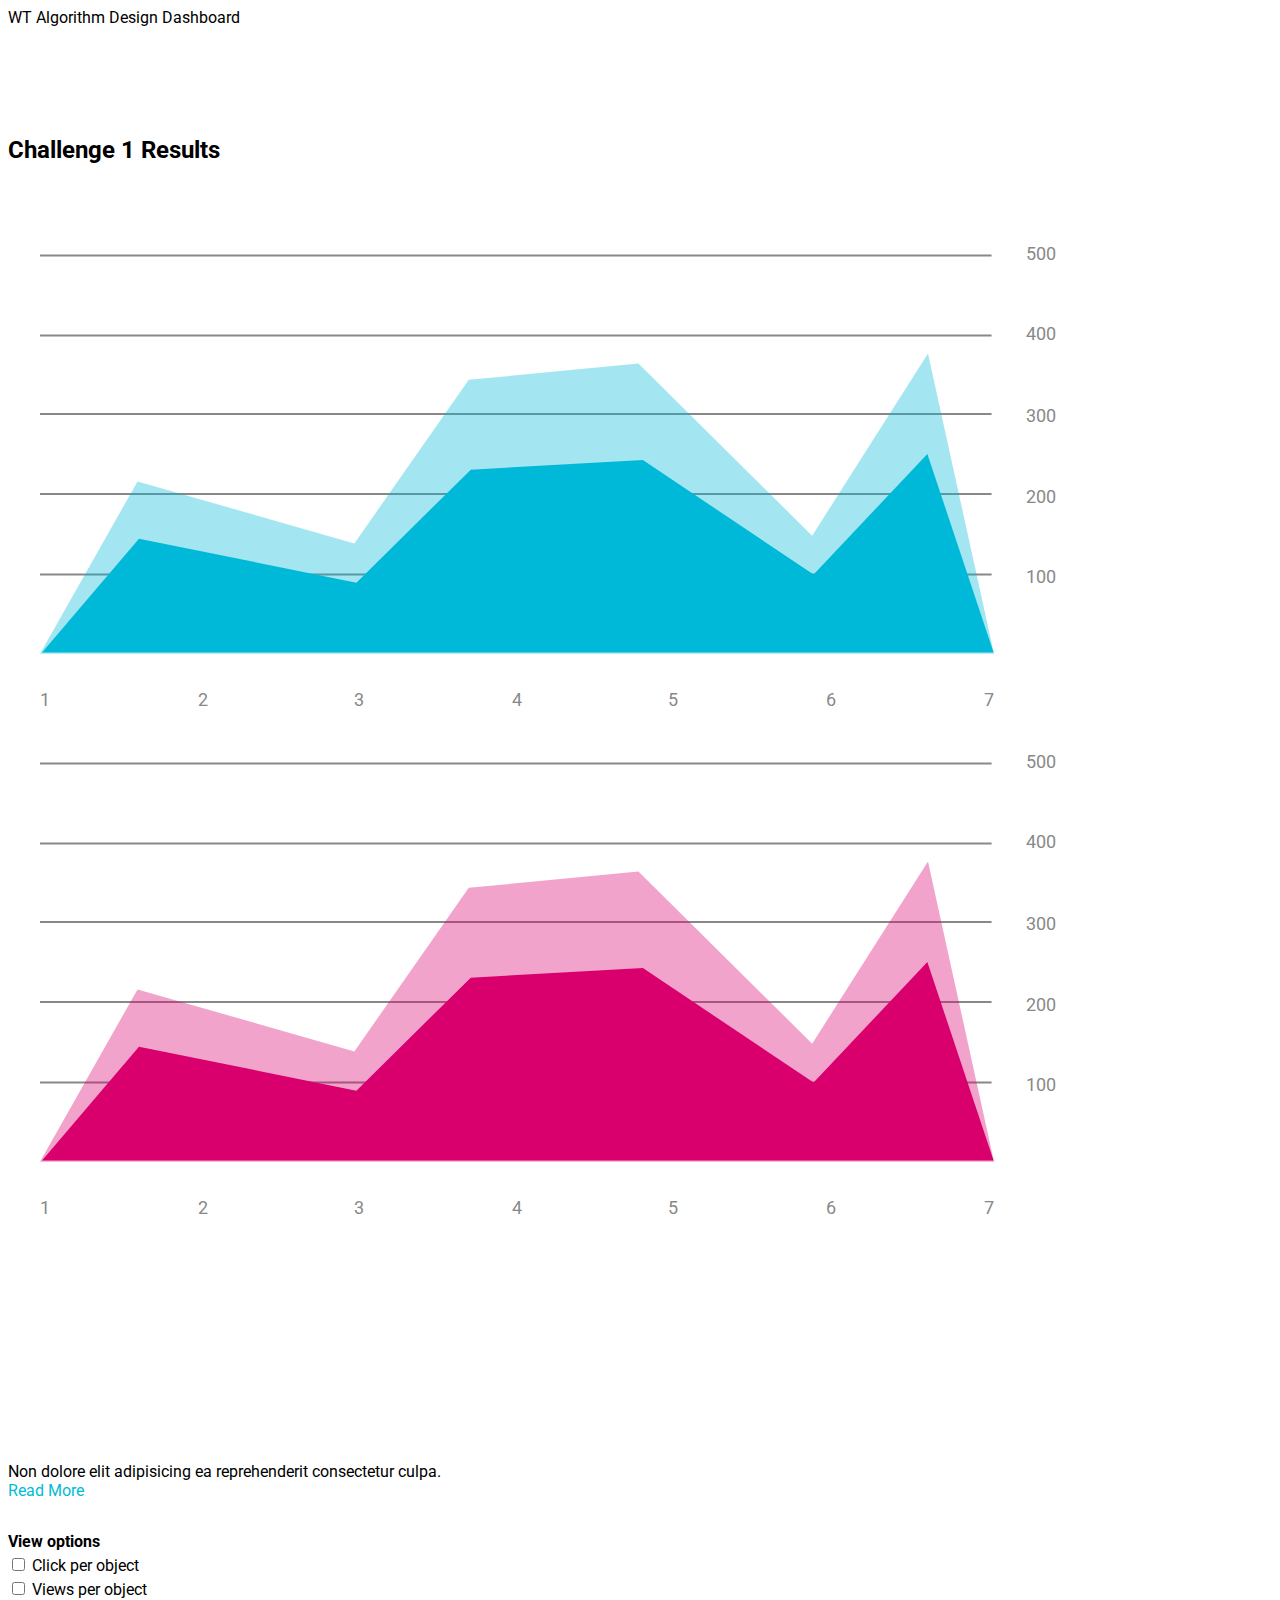
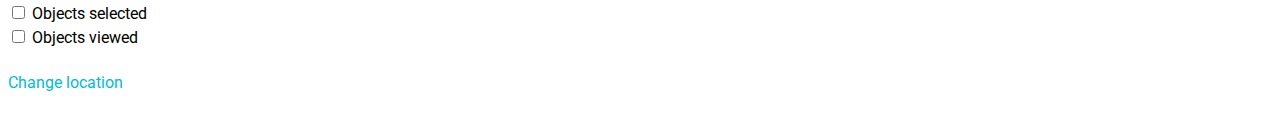
==== challenge1.html @ 23d9f59e "Add challenge 1 page" ====
<!doctype html>
<!--
 Material Design Lite
 Copyright 2015 Google Inc. All rights reserved.
 
 Licensed under the Apache License, Version 2.0 (the "License");
 you may not use this file except in compliance with the License.
 You may obtain a copy of the License at
 
 https://www.apache.org/licenses/LICENSE-2.0
 
 Unless required by applicable law or agreed to in writing, software
 distributed under the License is distributed on an "AS IS" BASIS,
 WITHOUT WARRANTIES OR CONDITIONS OF ANY KIND, either express or implied.
 See the License for the specific language governing permissions and
 limitations under the License
 -->
<html lang="en">
    <head>
        <meta charset="utf-8">
        <meta http-equiv="X-UA-Compatible" content="IE=edge">
        <meta name="description" content="A front-end template that helps you build fast, modern mobile web apps.">
        <meta name="viewport" content="width=device-width, initial-scale=1.0, minimum-scale=1.0">
        <title>WT Algorithm Design Dashboard</title>
                        
        <!-- Add to homescreen for Chrome on Android -->
        <meta name="mobile-web-app-capable" content="yes">
        <link rel="icon" sizes="192x192" href="images/android-desktop.png">
                                
        <!-- Add to homescreen for Safari on iOS -->
        <meta name="apple-mobile-web-app-capable" content="yes">
        <meta name="apple-mobile-web-app-status-bar-style" content="black">
        <meta name="apple-mobile-web-app-title" content="Material Design Lite">
        <link rel="apple-touch-icon-precomposed" href="images/ios-desktop.png">
                                                
        <!-- Tile icon for Win8 (144x144 + tile color) -->
        <meta name="msapplication-TileImage" content="images/touch/ms-touch-icon-144x144-precomposed.png">
        <meta name="msapplication-TileColor" content="#3372DF">
                                                        
        <link rel="shortcut icon" href="images/favicon.png">
                                                            
        <!-- SEO: If your mobile URL is different from the desktop URL, add a canonical link to the desktop page https://developers.google.com/webmasters/smartphone-sites/feature-phones -->
        <!--
        <link rel="canonical" href="http://www.example.com/">
        -->
                                                            
        <link rel="stylesheet" href="https://fonts.googleapis.com/css?family=Roboto:regular,bold,italic,thin,light,bolditalic,black,medium&amp;lang=en">
        <link rel="stylesheet" href="https://fonts.googleapis.com/icon?family=Material+Icons">
        <link rel="stylesheet" href="https://code.getmdl.io/1.2.1/material.cyan-light_blue.min.css">
        <link rel="stylesheet" href="styles.css">
        <style>
            #view-source {
                position: fixed;
                display: block;
                right: 0;
                bottom: 0;
                margin-right: 40px;
                margin-bottom: 40px;
                z-index: 900;
            }
        </style>
    </head>
    <body>
        <div class="demo-layout mdl-layout mdl-js-layout mdl-layout--fixed-drawer mdl-layout--fixed-header">
            <header class="demo-header mdl-layout__header mdl-color--grey-100 mdl-color-text--grey-600">
                <div class="mdl-layout__header-row">
                    <span class="mdl-layout-title">WT Algorithm Design Dashboard</span>
                    <div class="mdl-layout-spacer"></div>
                    <div class="mdl-textfield mdl-js-textfield mdl-textfield--expandable">
                        
                    </div>
                </div>
            </header>
            <div class="demo-drawer mdl-layout__drawer mdl-color--blue-grey-900 mdl-color-text--blue-grey-50">
                <nav class="demo-navigation mdl-navigation mdl-color--blue-grey-800">
                    <!--This is where the challenges on the sidebar will be added. Use the same format as the line directly below this. -->
                    <a class="mdl-navigation__link" href="index.html"><i class="mdl-color-text--blue-grey-400 material-icons" role="presentation">home</i>Home</a>
                    <a class="mdl-navigation__link mdl-color-text--white" href="challenge1.html"><i class="mdl-color-text--white material-icons" role="presentation">date_range</i>Challenge 1</a>
                    <div class="mdl-layout-spacer"></div>
                </nav>
            </div>
            <main class="mdl-layout__content mdl-color--grey-100">
                <div class="mdl-grid demo-content">
                    <div class="mdl-color--white mdl-shadow--2dp mdl-cell mdl-cell--12-col mdl-grid">
                        <div class="mdl-card__title">
                            <h2 class="mdl-card__title-text">Challenge 1 Results</h2>
                        </div>
                    </div>
                    <div class="demo-graphs mdl-shadow--2dp mdl-color--white mdl-cell mdl-cell--8-col">
                        <svg fill="currentColor" viewBox="0 0 500 250" class="demo-graph">
                            <use xlink:href="#chart" />
                        </svg>
                        <svg fill="currentColor" viewBox="0 0 500 250" class="demo-graph">
                            <use xlink:href="#chart" />
                        </svg>
                    </div>
                    <div class="demo-cards mdl-cell mdl-cell--4-col mdl-cell--8-col-tablet mdl-grid mdl-grid--no-spacing">
                        <div class="demo-updates mdl-card mdl-shadow--2dp mdl-cell mdl-cell--4-col mdl-cell--4-col-tablet mdl-cell--12-col-desktop">
                            <div class="mdl-card__title mdl-card--expand mdl-color--teal-300">
                                <h2 class="mdl-card__title-text">Updates</h2>
                            </div>
                            <div class="mdl-card__supporting-text mdl-color-text--grey-600">
                                Non dolore elit adipisicing ea reprehenderit consectetur culpa.
                            </div>
                            <div class="mdl-card__actions mdl-card--border">
                                <a href="#" class="mdl-button mdl-js-button mdl-js-ripple-effect">Read More</a>
                            </div>
                        </div>
                        <div class="demo-separator mdl-cell--1-col"></div>
                        <div class="demo-options mdl-card mdl-color--deep-purple-500 mdl-shadow--2dp mdl-cell mdl-cell--4-col mdl-cell--3-col-tablet mdl-cell--12-col-desktop">
                            <div class="mdl-card__supporting-text mdl-color-text--blue-grey-50">
                                <h3>View options</h3>
                                <ul>
                                    <li>
                                        <label for="chkbox1" class="mdl-checkbox mdl-js-checkbox mdl-js-ripple-effect">
                                            <input type="checkbox" id="chkbox1" class="mdl-checkbox__input">
                                                <span class="mdl-checkbox__label">Click per object</span>
                                                </label>
                                    </li>
                                    <li>
                                        <label for="chkbox2" class="mdl-checkbox mdl-js-checkbox mdl-js-ripple-effect">
                                            <input type="checkbox" id="chkbox2" class="mdl-checkbox__input">
                                                <span class="mdl-checkbox__label">Views per object</span>
                                                </label>
                                    </li>
                                    <li>
                                        <label for="chkbox3" class="mdl-checkbox mdl-js-checkbox mdl-js-ripple-effect">
                                            <input type="checkbox" id="chkbox3" class="mdl-checkbox__input">
                                                <span class="mdl-checkbox__label">Objects selected</span>
                                                </label>
                                    </li>
                                    <li>
                                        <label for="chkbox4" class="mdl-checkbox mdl-js-checkbox mdl-js-ripple-effect">
                                            <input type="checkbox" id="chkbox4" class="mdl-checkbox__input">
                                                <span class="mdl-checkbox__label">Objects viewed</span>
                                                </label>
                                    </li>
                                </ul>
                            </div>
                            <div class="mdl-card__actions mdl-card--border">
                                <a href="#" class="mdl-button mdl-js-button mdl-js-ripple-effect mdl-color-text--blue-grey-50">Change location</a>
                                <div class="mdl-layout-spacer"></div>
                                <i class="material-icons">location_on</i>
                            </div>
                        </div>
                    </div>
                </div>
            </main>
        </div>
        <svg xmlns="http://www.w3.org/2000/svg" xmlns:xlink="http://www.w3.org/1999/xlink" version="1.1" style="position: fixed; left: -1000px; height: -1000px;">
            <defs>
                <mask id="piemask" maskContentUnits="objectBoundingBox">
                    <circle cx=0.5 cy=0.5 r=0.49 fill="white" />
                    <circle cx=0.5 cy=0.5 r=0.40 fill="black" />
                </mask>
                <g id="piechart">
                    <circle cx=0.5 cy=0.5 r=0.5 />
                    <path d="M 0.5 0.5 0.5 0 A 0.5 0.5 0 0 1 0.95 0.28 z" stroke="none" fill="rgba(255, 255, 255, 0.75)" />
                </g>
            </defs>
        </svg>
        <svg version="1.1" xmlns="http://www.w3.org/2000/svg" xmlns:xlink="http://www.w3.org/1999/xlink" viewBox="0 0 500 250" style="position: fixed; left: -1000px; height: -1000px;">
            <defs>
                <g id="chart">
                    <g id="Gridlines">
                        <line fill="#888888" stroke="#888888" stroke-miterlimit="10" x1="0" y1="27.3" x2="468.3" y2="27.3" />
                        <line fill="#888888" stroke="#888888" stroke-miterlimit="10" x1="0" y1="66.7" x2="468.3" y2="66.7" />
                        <line fill="#888888" stroke="#888888" stroke-miterlimit="10" x1="0" y1="105.3" x2="468.3" y2="105.3" />
                        <line fill="#888888" stroke="#888888" stroke-miterlimit="10" x1="0" y1="144.7" x2="468.3" y2="144.7" />
                        <line fill="#888888" stroke="#888888" stroke-miterlimit="10" x1="0" y1="184.3" x2="468.3" y2="184.3" />
                    </g>
                    <g id="Numbers">
                        <text transform="matrix(1 0 0 1 485 29.3333)" fill="#888888" font-family="'Roboto'" font-size="9">500</text>
                        <text transform="matrix(1 0 0 1 485 69)" fill="#888888" font-family="'Roboto'" font-size="9">400</text>
                        <text transform="matrix(1 0 0 1 485 109.3333)" fill="#888888" font-family="'Roboto'" font-size="9">300</text>
                        <text transform="matrix(1 0 0 1 485 149)" fill="#888888" font-family="'Roboto'" font-size="9">200</text>
                        <text transform="matrix(1 0 0 1 485 188.3333)" fill="#888888" font-family="'Roboto'" font-size="9">100</text>
                        <text transform="matrix(1 0 0 1 0 249.0003)" fill="#888888" font-family="'Roboto'" font-size="9">1</text>
                        <text transform="matrix(1 0 0 1 78 249.0003)" fill="#888888" font-family="'Roboto'" font-size="9">2</text>
                        <text transform="matrix(1 0 0 1 154.6667 249.0003)" fill="#888888" font-family="'Roboto'" font-size="9">3</text>
                        <text transform="matrix(1 0 0 1 232.1667 249.0003)" fill="#888888" font-family="'Roboto'" font-size="9">4</text>
                        <text transform="matrix(1 0 0 1 309 249.0003)" fill="#888888" font-family="'Roboto'" font-size="9">5</text>
                        <text transform="matrix(1 0 0 1 386.6667 249.0003)" fill="#888888" font-family="'Roboto'" font-size="9">6</text>
                        <text transform="matrix(1 0 0 1 464.3333 249.0003)" fill="#888888" font-family="'Roboto'" font-size="9">7</text>
                    </g>
                    <g id="Layer_5">
                        <polygon opacity="0.36" stroke-miterlimit="10" points="0,223.3 48,138.5 154.7,169 211,88.5
                        294.5,80.5 380,165.2 437,75.5 469.5,223.3 	"/>
                    </g>
                    <g id="Layer_4">
                        <polygon stroke-miterlimit="10" points="469.3,222.7 1,222.7 48.7,166.7 155.7,188.3 212,132.7
                        296.7,128 380.7,184.3 436.7,125 	"/>
                    </g>
                </g>
            </defs>
        </svg>
        <script src="https://code.getmdl.io/1.2.1/material.min.js"></script>
    </body>
</html>
---- styles.css ----
/**
 * Copyright 2015 Google Inc. All Rights Reserved.
 *
 * Licensed under the Apache License, Version 2.0 (the "License");
 * you may not use this file except in compliance with the License.
 * You may obtain a copy of the License at
 *
 *      http://www.apache.org/licenses/LICENSE-2.0
 *
 * Unless required by applicable law or agreed to in writing, software
 * distributed under the License is distributed on an "AS IS" BASIS,
 * WITHOUT WARRANTIES OR CONDITIONS OF ANY KIND, either express or implied.
 * See the License for the specific language governing permissions and
 * limitations under the License.
 */

html, body {
  font-family: 'Roboto', 'Helvetica', sans-serif;
}
.demo-avatar {
  width: 48px;
  height: 48px;
  border-radius: 24px;
}
.demo-layout .demo-header .mdl-textfield {
  padding: 0px;
  margin-top: 41px;
}
.demo-layout .demo-header .mdl-textfield .mdl-textfield__expandable-holder {
  bottom: 19px;
}
.demo-layout .mdl-layout__header .mdl-layout__drawer-button {
  color: rgba(0, 0, 0, 0.54);
}
.mdl-layout__drawer .avatar {
  margin-bottom: 16px;
}
.demo-drawer {
  border: none;
}
/* iOS Safari specific workaround */
.demo-drawer .mdl-menu__container {
  z-index: -1;
}
.demo-drawer .demo-navigation {
  z-index: -2;
}
/* END iOS Safari specific workaround */
.demo-drawer .mdl-menu .mdl-menu__item {
  display: -webkit-flex;
  display: -ms-flexbox;
  display: flex;
  -webkit-align-items: center;
      -ms-flex-align: center;
          align-items: center;
}
.demo-drawer-header {
  box-sizing: border-box;
  display: -webkit-flex;
  display: -ms-flexbox;
  display: flex;
  -webkit-flex-direction: column;
      -ms-flex-direction: column;
          flex-direction: column;
  -webkit-justify-content: flex-end;
      -ms-flex-pack: end;
          justify-content: flex-end;
  padding: 16px;
  height: 65px;
}
.demo-avatar-dropdown {
  display: -webkit-flex;
  display: -ms-flexbox;
  display: flex;
  position: relative;
  -webkit-flex-direction: row;
      -ms-flex-direction: row;
          flex-direction: row;
  -webkit-align-items: center;
      -ms-flex-align: center;
          align-items: center;
  width: 100%;
}

.demo-navigation {
  -webkit-flex-grow: 1;
      -ms-flex-positive: 1;
          flex-grow: 1;
}
.demo-layout .demo-navigation .mdl-navigation__link {
  display: -webkit-flex !important;
  display: -ms-flexbox !important;
  display: flex !important;
  -webkit-flex-direction: row;
      -ms-flex-direction: row;
          flex-direction: row;
  -webkit-align-items: center;
      -ms-flex-align: center;
          align-items: center;
  color: rgba(255, 255, 255, 0.56);
  font-weight: 500;
}
.demo-layout .demo-navigation .mdl-navigation__link:hover {
  background-color: #00BCD4;
  color: #37474F;
}
.demo-navigation .mdl-navigation__link .material-icons {
  font-size: 24px;
  color: rgba(255, 255, 255, 0.56);
  margin-right: 32px;
}

.demo-content {
  max-width: 1080px;
}

.demo-charts {
  -webkit-align-items: center;
      -ms-flex-align: center;
              -ms-grid-row-align: center;
          align-items: center;
}
.demo-chart:nth-child(1) {
  color: #ACEC00;
}
.demo-chart:nth-child(2) {
  color: #00BBD6;
}
.demo-chart:nth-child(3) {
  color: #BA65C9;
}
.demo-chart:nth-child(4) {
  color: #EF3C79;
}
.demo-graphs {
  padding: 16px 32px;
  display: -webkit-flex;
  display: -ms-flexbox;
  display: flex;
  -webkit-flex-direction: column;
      -ms-flex-direction: column;
          flex-direction: column;
  -webkit-align-items: stretch;
      -ms-flex-align: stretch;
          align-items: stretch;
}
/* TODO: Find a proper solution to have the graphs
 * not float around outside their container in IE10/11.
 * Using a browserhacks.com solution for now.
 */
_:-ms-input-placeholder, :root .demo-graphs {
  min-height: 664px;
}
_:-ms-input-placeholder, :root .demo-graph {
  max-height: 300px;
}
/* TODO end */
.demo-graph:nth-child(1) {
  color: #00b9d8;
}
.demo-graph:nth-child(2) {
  color: #d9006e;
}

.demo-cards {
  -webkit-align-items: flex-start;
      -ms-flex-align: start;
              -ms-grid-row-align: flex-start;
          align-items: flex-start;
  -webkit-align-content: flex-start;
      -ms-flex-line-pack: start;
          align-content: flex-start;
}
.demo-cards .demo-separator {
  height: 32px;
}
.demo-cards .mdl-card__title.mdl-card__title {
  color: white;
  font-size: 24px;
  font-weight: 400;
}
.demo-cards ul {
  padding: 0;
}
.demo-cards h3 {
  font-size: 1em;
}
.demo-updates .mdl-card__title {
  min-height: 200px;
  background-image: url('images/dog.png');
  background-position: 90% 100%;
  background-repeat: no-repeat;
}
.demo-cards .mdl-card__actions a {
  color: #00BCD4;
  text-decoration: none;
}

.demo-options h3 {
  margin: 0;
}
.demo-options .mdl-checkbox__box-outline {
  border-color: rgba(255, 255, 255, 0.89);
}
.demo-options ul {
  margin: 0;
  list-style-type: none;
}
.demo-options li {
  margin: 4px 0;
}
.demo-options .material-icons {
  color: rgba(255, 255, 255, 0.89);
}
.demo-options .mdl-card__actions {
  height: 64px;
  display: -webkit-flex;
  display: -ms-flexbox;
  display: flex;
  box-sizing: border-box;
  -webkit-align-items: center;
      -ms-flex-align: center;
          align-items: center;
}
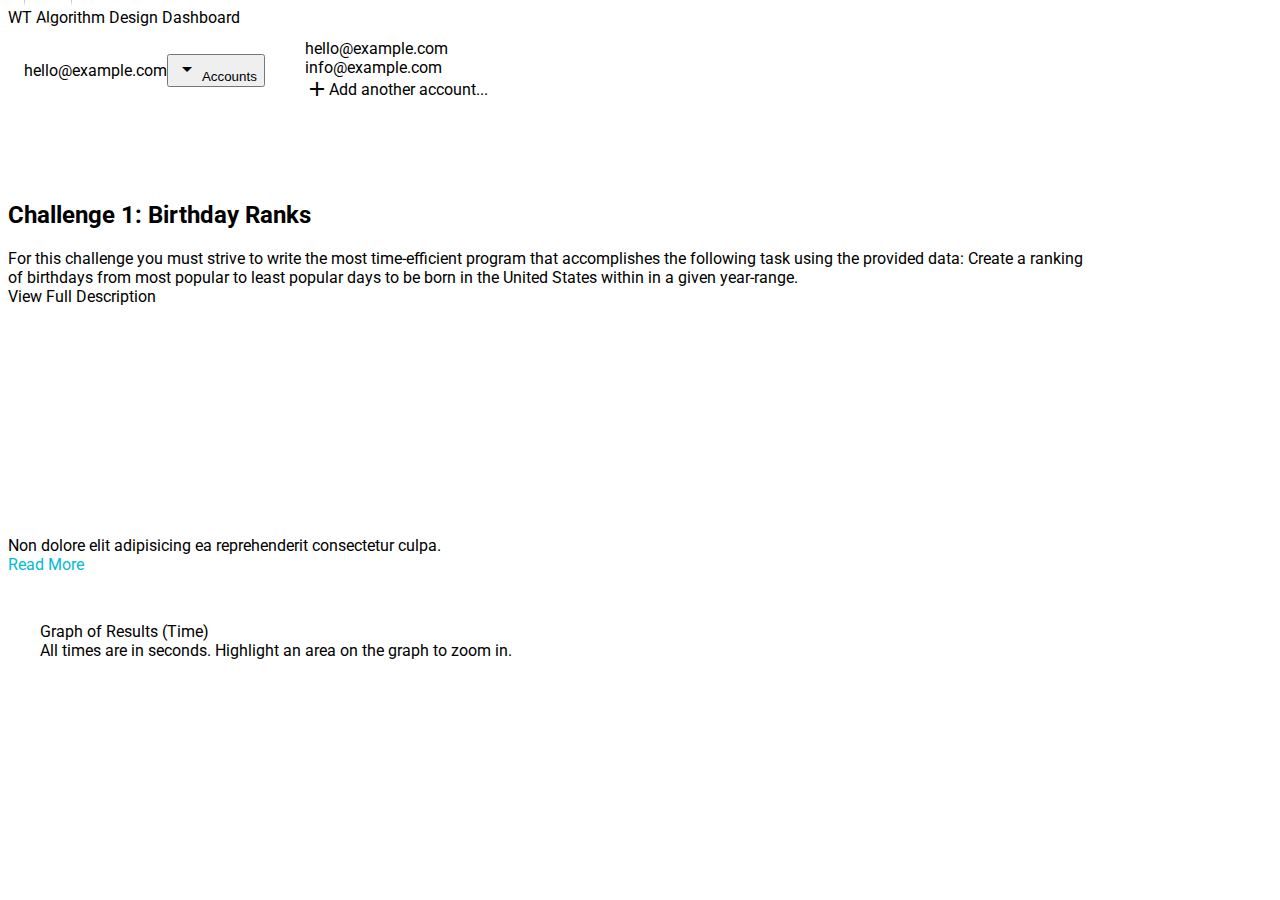
==== commit 752c6c86: "Add graph to challenge 1 page." ====
--- a/challenge1.html
+++ b/challenge1.html
@@ -1,14 +1,14 @@
-<!doctype html>
+﻿<!doctype html>
 <!--
  Material Design Lite
  Copyright 2015 Google Inc. All rights reserved.
- 
+
  Licensed under the Apache License, Version 2.0 (the "License");
  you may not use this file except in compliance with the License.
  You may obtain a copy of the License at
- 
+
  https://www.apache.org/licenses/LICENSE-2.0
- 
+
  Unless required by applicable law or agreed to in writing, software
  distributed under the License is distributed on an "AS IS" BASIS,
  WITHOUT WARRANTIES OR CONDITIONS OF ANY KIND, either express or implied.
@@ -22,28 +22,28 @@
         <meta name="description" content="A front-end template that helps you build fast, modern mobile web apps.">
         <meta name="viewport" content="width=device-width, initial-scale=1.0, minimum-scale=1.0">
         <title>WT Algorithm Design Dashboard</title>
-                        
+
         <!-- Add to homescreen for Chrome on Android -->
         <meta name="mobile-web-app-capable" content="yes">
         <link rel="icon" sizes="192x192" href="images/android-desktop.png">
-                                
+
         <!-- Add to homescreen for Safari on iOS -->
         <meta name="apple-mobile-web-app-capable" content="yes">
         <meta name="apple-mobile-web-app-status-bar-style" content="black">
         <meta name="apple-mobile-web-app-title" content="Material Design Lite">
         <link rel="apple-touch-icon-precomposed" href="images/ios-desktop.png">
-                                                
+
         <!-- Tile icon for Win8 (144x144 + tile color) -->
         <meta name="msapplication-TileImage" content="images/touch/ms-touch-icon-144x144-precomposed.png">
         <meta name="msapplication-TileColor" content="#3372DF">
-                                                        
+
         <link rel="shortcut icon" href="images/favicon.png">
-                                                            
+
         <!-- SEO: If your mobile URL is different from the desktop URL, add a canonical link to the desktop page https://developers.google.com/webmasters/smartphone-sites/feature-phones -->
         <!--
         <link rel="canonical" href="http://www.example.com/">
         -->
-                                                            
+
         <link rel="stylesheet" href="https://fonts.googleapis.com/css?family=Roboto:regular,bold,italic,thin,light,bolditalic,black,medium&amp;lang=en">
         <link rel="stylesheet" href="https://fonts.googleapis.com/icon?family=Material+Icons">
         <link rel="stylesheet" href="https://code.getmdl.io/1.2.1/material.cyan-light_blue.min.css">
@@ -59,6 +59,8 @@
                 z-index: 900;
             }
         </style>
+
+        <script src="https://cdnjs.cloudflare.com/ajax/libs/dygraph/1.1.1/dygraph-combined.js"></script>
     </head>
     <body>
         <div class="demo-layout mdl-layout mdl-js-layout mdl-layout--fixed-drawer mdl-layout--fixed-header">
@@ -67,33 +69,51 @@
                     <span class="mdl-layout-title">WT Algorithm Design Dashboard</span>
                     <div class="mdl-layout-spacer"></div>
                     <div class="mdl-textfield mdl-js-textfield mdl-textfield--expandable">
-                        
+
                     </div>
                 </div>
             </header>
+
             <div class="demo-drawer mdl-layout__drawer mdl-color--blue-grey-900 mdl-color-text--blue-grey-50">
+                <header class="demo-drawer-header">
+                    <img src="images/user.jpg" class="demo-avatar">
+                        <div class="demo-avatar-dropdown">
+                            <span>hello@example.com</span>
+                            <div class="mdl-layout-spacer"></div>
+                            <button id="accbtn" class="mdl-button mdl-js-button mdl-js-ripple-effect mdl-button--icon">
+                                <i class="material-icons" role="presentation">arrow_drop_down</i>
+                                <span class="visuallyhidden">Accounts</span>
+                            </button>
+                            <ul class="mdl-menu mdl-menu--bottom-right mdl-js-menu mdl-js-ripple-effect" for="accbtn">
+                                <li class="mdl-menu__item">hello@example.com</li>
+                                <li class="mdl-menu__item">info@example.com</li>
+                                <li class="mdl-menu__item"><i class="material-icons">add</i>Add another account...</li>
+                            </ul>
+                        </div>
+                        </header>
                 <nav class="demo-navigation mdl-navigation mdl-color--blue-grey-800">
-                    <!--This is where the challenges on the sidebar will be added. Use the same format as the line directly below this. -->
                     <a class="mdl-navigation__link" href="index.html"><i class="mdl-color-text--blue-grey-400 material-icons" role="presentation">home</i>Home</a>
                     <a class="mdl-navigation__link mdl-color-text--white" href="challenge1.html"><i class="mdl-color-text--white material-icons" role="presentation">date_range</i>Challenge 1</a>
                     <div class="mdl-layout-spacer"></div>
                 </nav>
             </div>
+
             <main class="mdl-layout__content mdl-color--grey-100">
                 <div class="mdl-grid demo-content">
                     <div class="mdl-color--white mdl-shadow--2dp mdl-cell mdl-cell--12-col mdl-grid">
                         <div class="mdl-card__title">
-                            <h2 class="mdl-card__title-text">Challenge 1 Results</h2>
+                            <h2 class="mdl-card__title-text">Challenge 1: Birthday Ranks</h2>
+                        </div>
+                        <div class="mdl-card__supporting-text">
+                            For this challenge you must strive to write the most time-efficient program that accomplishes the following task using the provided data: Create a ranking of birthdays from most popular to least popular days to be born in the United States within in a given year-range.
+                        </div>
+                        <div class="mdl-card__actions mdl-card--border">
+                            <a class="mdl-button mdl-button--colored mdl-js-button mdl-js-ripple-effect">
+                                View Full Description
+                            </a>
                         </div>
                     </div>
-                    <div class="demo-graphs mdl-shadow--2dp mdl-color--white mdl-cell mdl-cell--8-col">
-                        <svg fill="currentColor" viewBox="0 0 500 250" class="demo-graph">
-                            <use xlink:href="#chart" />
-                        </svg>
-                        <svg fill="currentColor" viewBox="0 0 500 250" class="demo-graph">
-                            <use xlink:href="#chart" />
-                        </svg>
-                    </div>
+
                     <div class="demo-cards mdl-cell mdl-cell--4-col mdl-cell--8-col-tablet mdl-grid mdl-grid--no-spacing">
                         <div class="demo-updates mdl-card mdl-shadow--2dp mdl-cell mdl-cell--4-col mdl-cell--4-col-tablet mdl-cell--12-col-desktop">
                             <div class="mdl-card__title mdl-card--expand mdl-color--teal-300">
@@ -107,98 +127,40 @@
                             </div>
                         </div>
                         <div class="demo-separator mdl-cell--1-col"></div>
-                        <div class="demo-options mdl-card mdl-color--deep-purple-500 mdl-shadow--2dp mdl-cell mdl-cell--4-col mdl-cell--3-col-tablet mdl-cell--12-col-desktop">
-                            <div class="mdl-card__supporting-text mdl-color-text--blue-grey-50">
-                                <h3>View options</h3>
-                                <ul>
-                                    <li>
-                                        <label for="chkbox1" class="mdl-checkbox mdl-js-checkbox mdl-js-ripple-effect">
-                                            <input type="checkbox" id="chkbox1" class="mdl-checkbox__input">
-                                                <span class="mdl-checkbox__label">Click per object</span>
-                                                </label>
-                                    </li>
-                                    <li>
-                                        <label for="chkbox2" class="mdl-checkbox mdl-js-checkbox mdl-js-ripple-effect">
-                                            <input type="checkbox" id="chkbox2" class="mdl-checkbox__input">
-                                                <span class="mdl-checkbox__label">Views per object</span>
-                                                </label>
-                                    </li>
-                                    <li>
-                                        <label for="chkbox3" class="mdl-checkbox mdl-js-checkbox mdl-js-ripple-effect">
-                                            <input type="checkbox" id="chkbox3" class="mdl-checkbox__input">
-                                                <span class="mdl-checkbox__label">Objects selected</span>
-                                                </label>
-                                    </li>
-                                    <li>
-                                        <label for="chkbox4" class="mdl-checkbox mdl-js-checkbox mdl-js-ripple-effect">
-                                            <input type="checkbox" id="chkbox4" class="mdl-checkbox__input">
-                                                <span class="mdl-checkbox__label">Objects viewed</span>
-                                                </label>
-                                    </li>
-                                </ul>
-                            </div>
-                            <div class="mdl-card__actions mdl-card--border">
-                                <a href="#" class="mdl-button mdl-js-button mdl-js-ripple-effect mdl-color-text--blue-grey-50">Change location</a>
-                                <div class="mdl-layout-spacer"></div>
-                                <i class="material-icons">location_on</i>
-                            </div>
-                        </div>
+                    </div>
+                    <div class="demo-graphs mdl-shadow--2dp mdl-color--white mdl-cell mdl-cell--8-col">
+                        <div class="mdl-card__title">
+                            <div class="mdl-card__title-text">
+                                Graph of Results (Time)
+                            </div>
+                        </div>
+                        <div class="mdl-card__supporting-text">
+                            All times are in seconds. Highlight an area on the graph to zoom in.
+                        </div>
+                        <div class="mdl-card__actions mdl-card--border"></div>
+                        <div id="graphdiv" style="width:600px"></div>
+                        <script type="text/javascript">
+                            g = new Dygraph(
+
+                            // containing div
+                            document.getElementById("graphdiv"),
+
+                            // CSV or path to a CSV file.
+                            "run_times/challenge1.csv",
+                            {
+                                xRangePad: 1,
+                                xlabel: "Rank",
+                                ylabel: "Time (seconds)",
+                                fillGraph: true,
+                                color: "#4db6ac"
+                            }
+
+                            );
+                        </script>
                     </div>
                 </div>
             </main>
         </div>
-        <svg xmlns="http://www.w3.org/2000/svg" xmlns:xlink="http://www.w3.org/1999/xlink" version="1.1" style="position: fixed; left: -1000px; height: -1000px;">
-            <defs>
-                <mask id="piemask" maskContentUnits="objectBoundingBox">
-                    <circle cx=0.5 cy=0.5 r=0.49 fill="white" />
-                    <circle cx=0.5 cy=0.5 r=0.40 fill="black" />
-                </mask>
-                <g id="piechart">
-                    <circle cx=0.5 cy=0.5 r=0.5 />
-                    <path d="M 0.5 0.5 0.5 0 A 0.5 0.5 0 0 1 0.95 0.28 z" stroke="none" fill="rgba(255, 255, 255, 0.75)" />
-                </g>
-            </defs>
-        </svg>
-        <svg version="1.1" xmlns="http://www.w3.org/2000/svg" xmlns:xlink="http://www.w3.org/1999/xlink" viewBox="0 0 500 250" style="position: fixed; left: -1000px; height: -1000px;">
-            <defs>
-                <g id="chart">
-                    <g id="Gridlines">
-                        <line fill="#888888" stroke="#888888" stroke-miterlimit="10" x1="0" y1="27.3" x2="468.3" y2="27.3" />
-                        <line fill="#888888" stroke="#888888" stroke-miterlimit="10" x1="0" y1="66.7" x2="468.3" y2="66.7" />
-                        <line fill="#888888" stroke="#888888" stroke-miterlimit="10" x1="0" y1="105.3" x2="468.3" y2="105.3" />
-                        <line fill="#888888" stroke="#888888" stroke-miterlimit="10" x1="0" y1="144.7" x2="468.3" y2="144.7" />
-                        <line fill="#888888" stroke="#888888" stroke-miterlimit="10" x1="0" y1="184.3" x2="468.3" y2="184.3" />
-                    </g>
-                    <g id="Numbers">
-                        <text transform="matrix(1 0 0 1 485 29.3333)" fill="#888888" font-family="'Roboto'" font-size="9">500</text>
-                        <text transform="matrix(1 0 0 1 485 69)" fill="#888888" font-family="'Roboto'" font-size="9">400</text>
-                        <text transform="matrix(1 0 0 1 485 109.3333)" fill="#888888" font-family="'Roboto'" font-size="9">300</text>
-                        <text transform="matrix(1 0 0 1 485 149)" fill="#888888" font-family="'Roboto'" font-size="9">200</text>
-                        <text transform="matrix(1 0 0 1 485 188.3333)" fill="#888888" font-family="'Roboto'" font-size="9">100</text>
-                        <text transform="matrix(1 0 0 1 0 249.0003)" fill="#888888" font-family="'Roboto'" font-size="9">1</text>
-                        <text transform="matrix(1 0 0 1 78 249.0003)" fill="#888888" font-family="'Roboto'" font-size="9">2</text>
-                        <text transform="matrix(1 0 0 1 154.6667 249.0003)" fill="#888888" font-family="'Roboto'" font-size="9">3</text>
-                        <text transform="matrix(1 0 0 1 232.1667 249.0003)" fill="#888888" font-family="'Roboto'" font-size="9">4</text>
-                        <text transform="matrix(1 0 0 1 309 249.0003)" fill="#888888" font-family="'Roboto'" font-size="9">5</text>
-                        <text transform="matrix(1 0 0 1 386.6667 249.0003)" fill="#888888" font-family="'Roboto'" font-size="9">6</text>
-                        <text transform="matrix(1 0 0 1 464.3333 249.0003)" fill="#888888" font-family="'Roboto'" font-size="9">7</text>
-                    </g>
-                    <g id="Layer_5">
-                        <polygon opacity="0.36" stroke-miterlimit="10" points="0,223.3 48,138.5 154.7,169 211,88.5
-                        294.5,80.5 380,165.2 437,75.5 469.5,223.3 	"/>
-                    </g>
-                    <g id="Layer_4">
-                        <polygon stroke-miterlimit="10" points="469.3,222.7 1,222.7 48.7,166.7 155.7,188.3 212,132.7
-                        296.7,128 380.7,184.3 436.7,125 	"/>
-                    </g>
-                </g>
-            </defs>
-        </svg>
         <script src="https://code.getmdl.io/1.2.1/material.min.js"></script>
     </body>
 </html>
-
-
-
-
-
